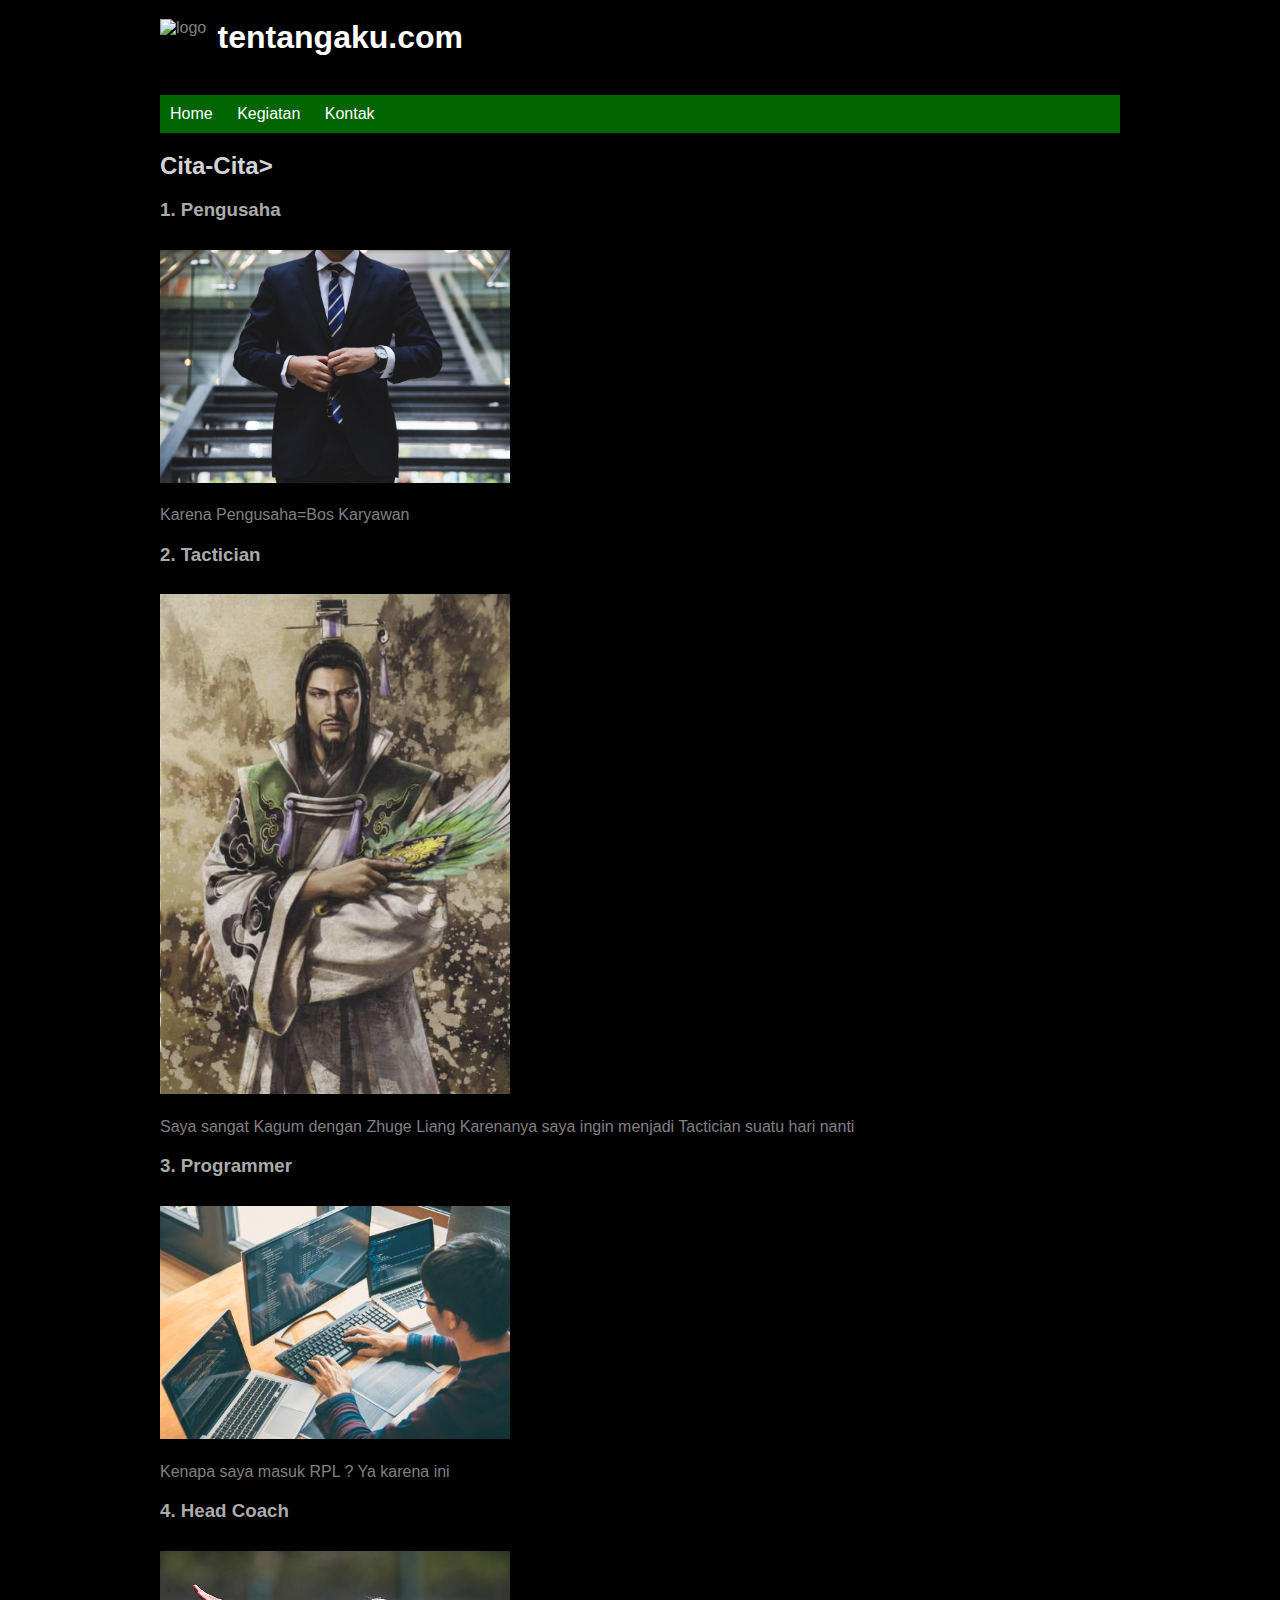
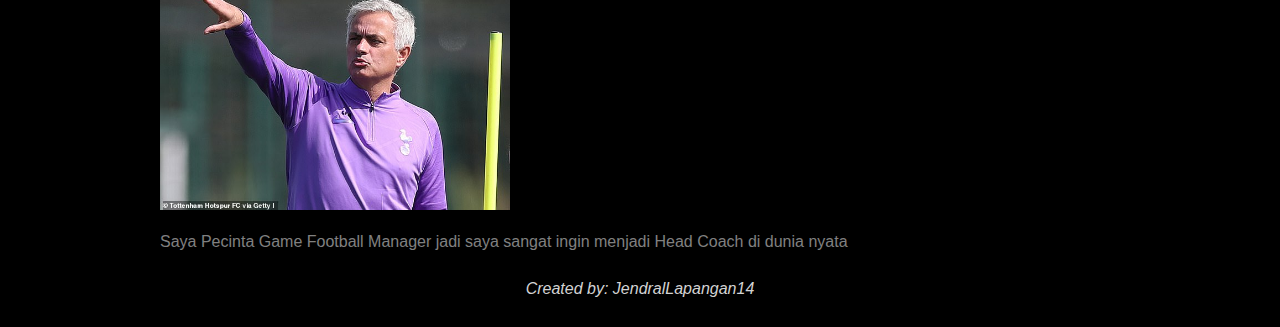
==== TentangakuV2/pages/mangga.html @ a8524693 "Add files via upload" ====
<!DOCTYPE html>
<html lang="en">

<head>
    <meta charset="UTF-8" />
    <meta name="viewport" content="width=device-width, initial-scale=1.0" />
    <title>Cita Cita</title>
    <link rel="stylesheet" href="../style.css">
</head>

<body>
    <div class="wrapper">
        <div class="content">
            <header>
                <img src="../Images/emyu.png" alt="logo" />
                <h1>tentangaku.com</h1>
                <nav>
                    <ul>
                        <li><a href="../index.html">Home</a></li>
                        <li>Kegiatan
                            <ul>
                                <li><a href="../pages/apel.html">Hobi</a></li>
                                <li><a href="../pages/jeruk.html">Sekolah</a></li>
                                <li><a href="#">Cita-Cita</a></li>
                                <li><a href="../pages/pisang.html">Next 10 Year</a></li>
                            </ul>
                        </li>
                        <li><a href="../pages/kontak.html">Kontak</a></li>
                    </ul>
                </nav>
            </header>
            <section>
                <h2>
                    Cita-Cita>
                </h2>
                <h3>1. Pengusaha</h3>
                <img src="../images/pengusaha.jpg" width="350" alt="" />
                <p>
                    Karena Pengusaha=Bos Karyawan
                </p>
                <h3>2. Tactician</h3>
                <img src="../images/zhuge.jpg" width="350" alt="" />
                <p>
                    Saya sangat Kagum dengan Zhuge Liang Karenanya saya ingin menjadi Tactician suatu hari nanti
                </p>
                <h3>3. Programmer</h3>
                <img src="../images/pro.jpg" width="350" alt="" />
                <p>
                    Kenapa saya masuk RPL ? Ya karena ini
                </p>
                <h3>4. Head Coach</h3>
                <img src="../images/mou.jpg" width="350" alt="" />
                <p>
                    Saya Pecinta Game Football Manager jadi saya sangat ingin menjadi Head Coach di dunia nyata
                </p>
            </section>
            <footer>
                <p><i class="fa fa-copyright" aria-hidden="true">Created by: JendralLapangan14</i></p>
            </footer>
        </div>
    </div>
</body>

</html>
---- TentangakuV2/style.css ----
* {
  margin: 0;
  color: grey;
  font-family: Arial, Helvetica, sans-serif;
}
body {
  background-color: black;
}
.wrapper {
  width: 75%;
  margin: auto;
}

.content {
  margin-top: 2%;
}

header img {
  width: 50px;
  float: left;
}

header h1 {
  margin-left: 6%;
  font-family: -apple-system, BlinkMacSystemFont, "Segoe UI", Roboto, Oxygen,
    Ubuntu, Cantarell, "Open Sans", "Helvetica Neue", sans-serif;
  color: white;
}

nav {
  clear: both;
}

nav ul {
  margin-top: 4%;
}

section {
  margin-top: 2%;
}
section h2 {
  color: lightgray;
}
section h3 {
  color: rgba(211, 211, 211, 0.822);
}
a {
  text-decoration: none;
}

ul {
  font-family: Arial, Helvetica, sans-serif;
  color: white;
  background: darkgreen;
  list-style: none;
  margin: 0px;
  padding: 0px;
}

ul li {
  color: white;
  background: darkgreen;
  display: inline-block;
  padding: 10px;
  position: relative;
  text-decoration: none;
  transition-duration: 0.5s;
}

ul li a {
  color: white;
}

ul li:hover {
  background: lightgreen;
  cursor: pointer;
}

ul li ul {
  background: lightgreen;
  visibility: hidden;
  opacity: 0;
  min-width: 5rem;
  position: absolute;
  transition: all 0.5s ease;
  margin-top: 10px;
  left: 0;
  display: none;
}

ul li:hover > ul,
ul li ul:hover {
  visibility: visible;
  opacity: 1;
  display: block;
}

ul li ul li {
  clear: both;
  width: 100%;
}

section p {
  margin-top: 2%;
  text-align: justify;
}
section h3 {
  margin-top: 2%;
  margin-bottom: 3%;
}
#paragraf {
  font-family: Arial, Helvetica, sans-serif;
}

@media only screen and (max-width: 600px) {
  body {
    background-color: black;
  }
}

footer {
  margin: 3%;
  text-align: center;
}
#kirim {
  color: black;
}
footer p i {
  color: lightgray;
}
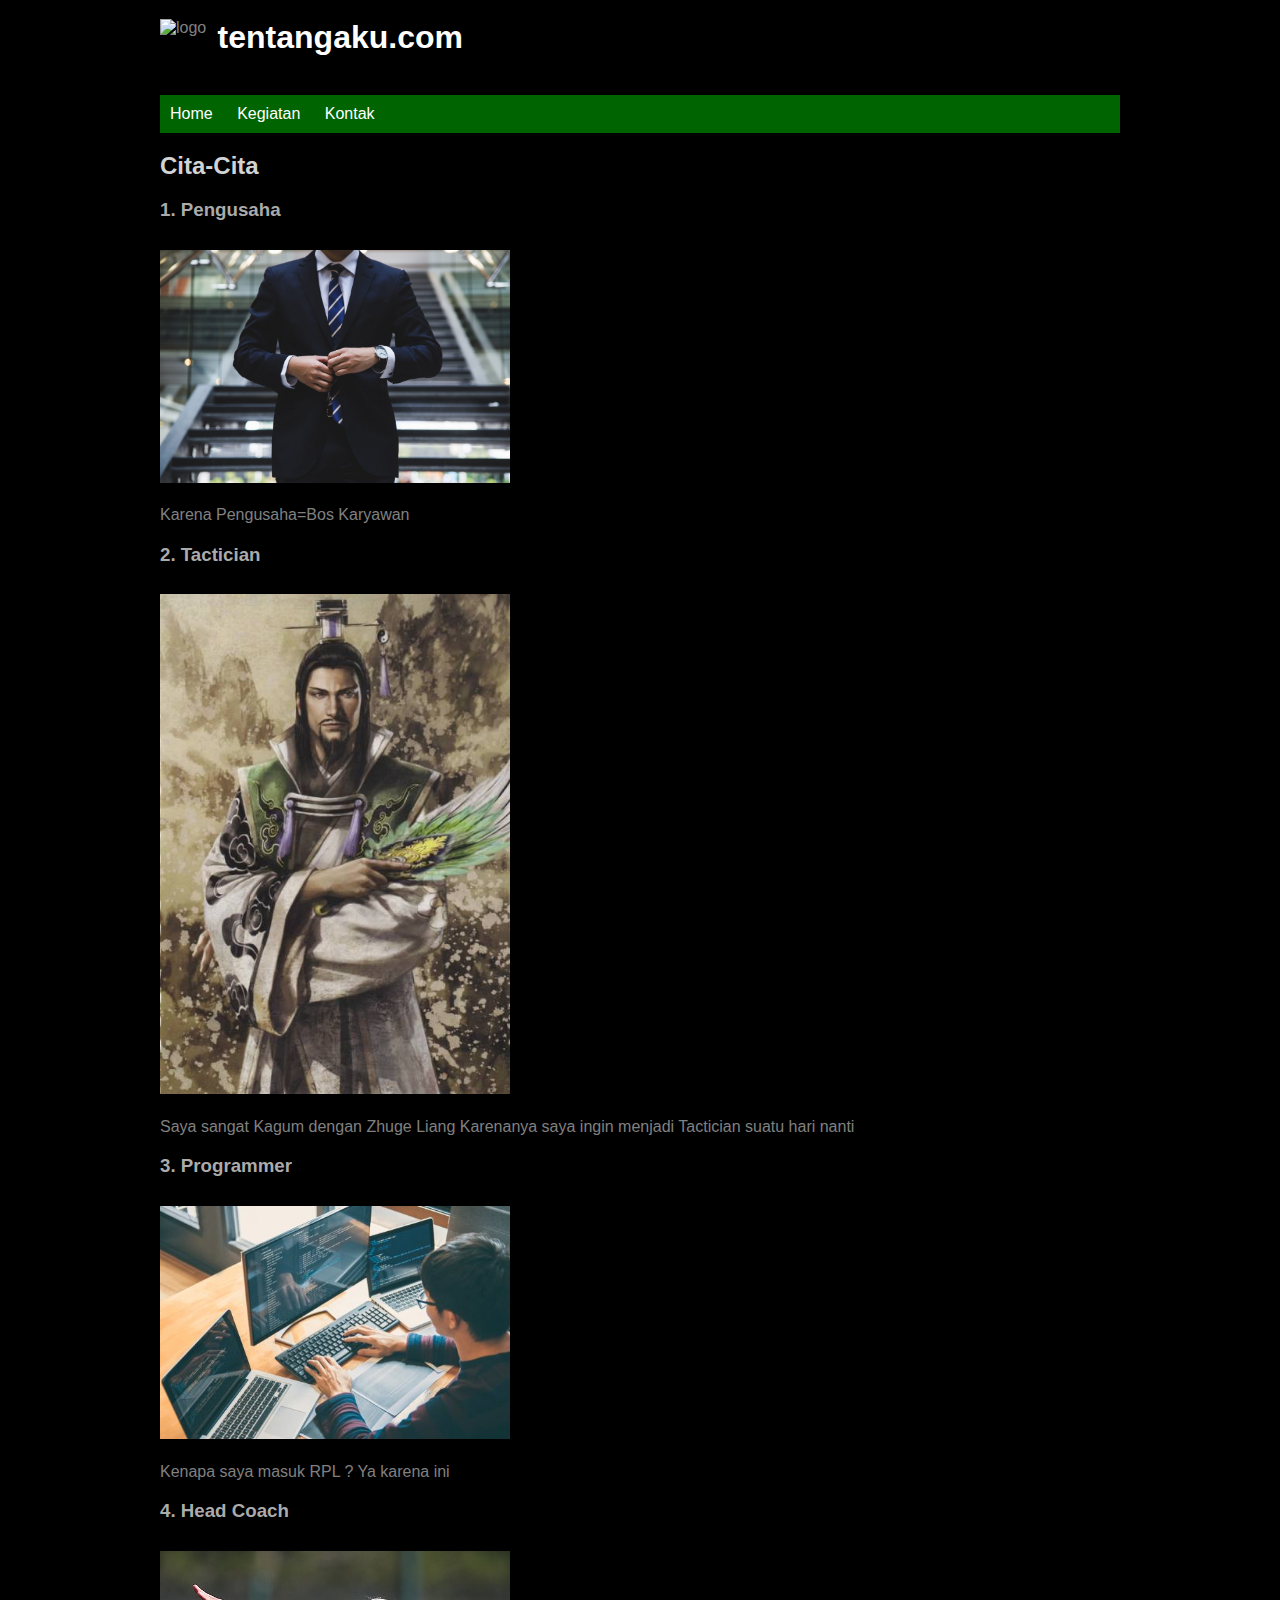
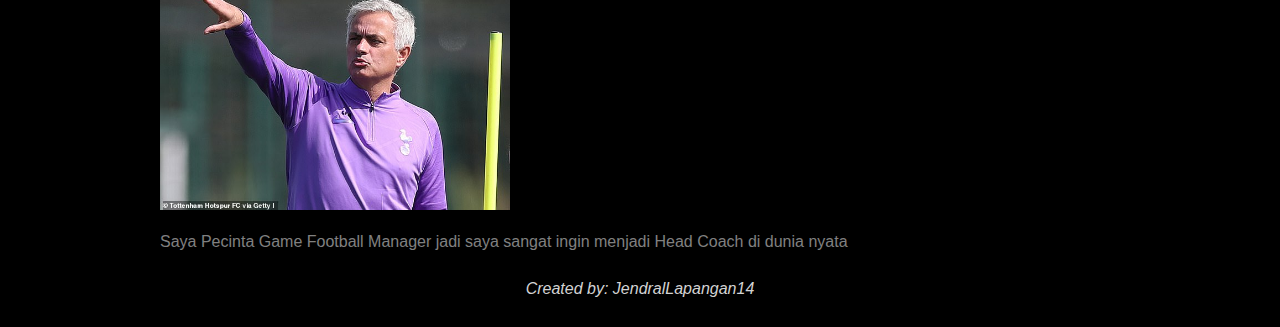
==== commit 3d930fac: "Update mangga.html" ====
--- a/TentangakuV2/pages/mangga.html
+++ b/TentangakuV2/pages/mangga.html
@@ -31,7 +31,7 @@
             </header>
             <section>
                 <h2>
-                    Cita-Cita>
+                    Cita-Cita
                 </h2>
                 <h3>1. Pengusaha</h3>
                 <img src="../images/pengusaha.jpg" width="350" alt="" />
@@ -61,4 +61,4 @@
     </div>
 </body>
 
-</html>+</html>
